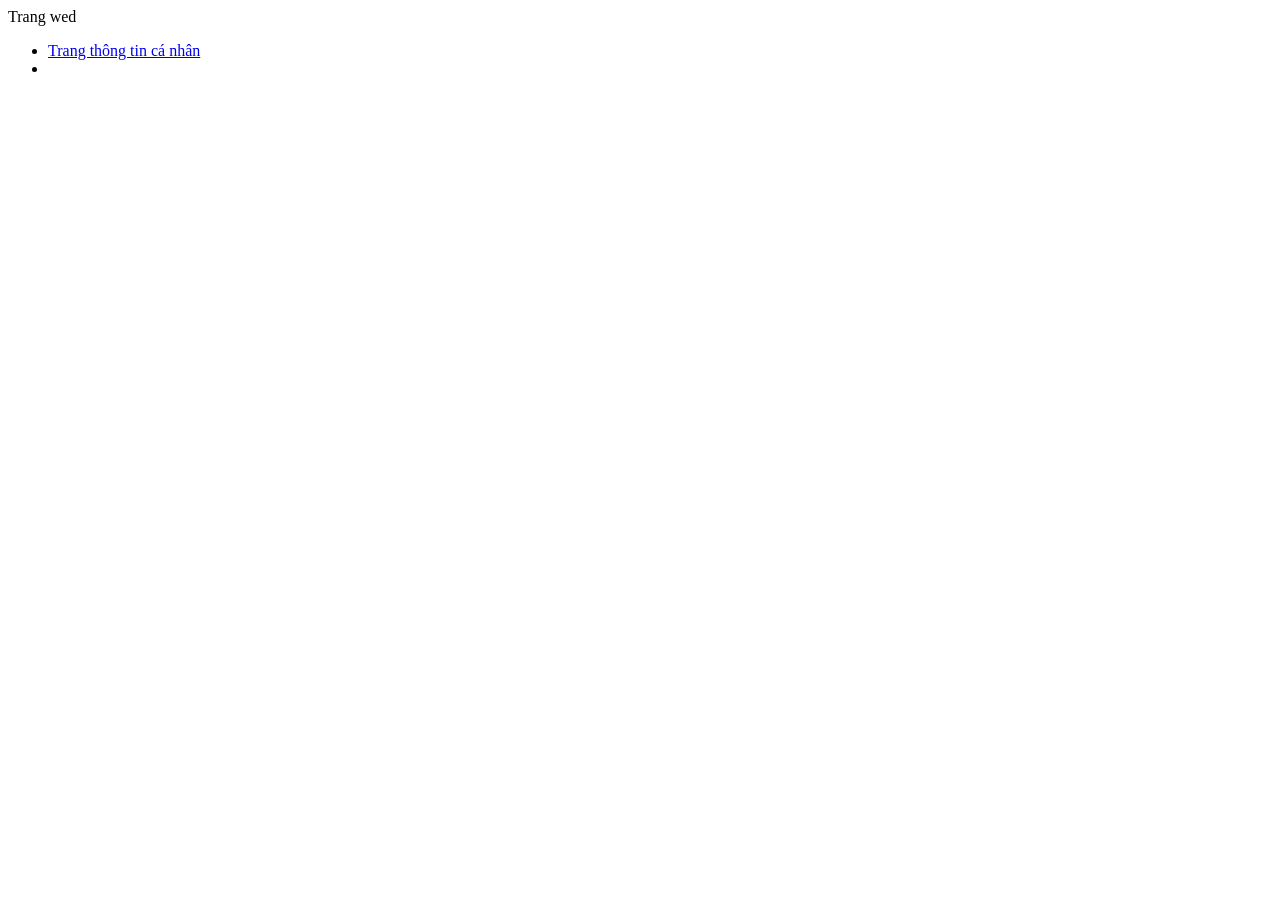
==== html/page1.html @ 36922c04 "Create a project structure" ====
﻿<!DOCTYPE html>
<html lang="vi">
	<head>
		<tile> Trang wed </tile>
		<meta charset ="utf-8">
	</head>
	<body>
		<ul>
			<li>
				<a href="html/page1.html">
				Trang thông tin cá nhân
				</a>	
			<li>
		<ul>
	</body>
</htlm>
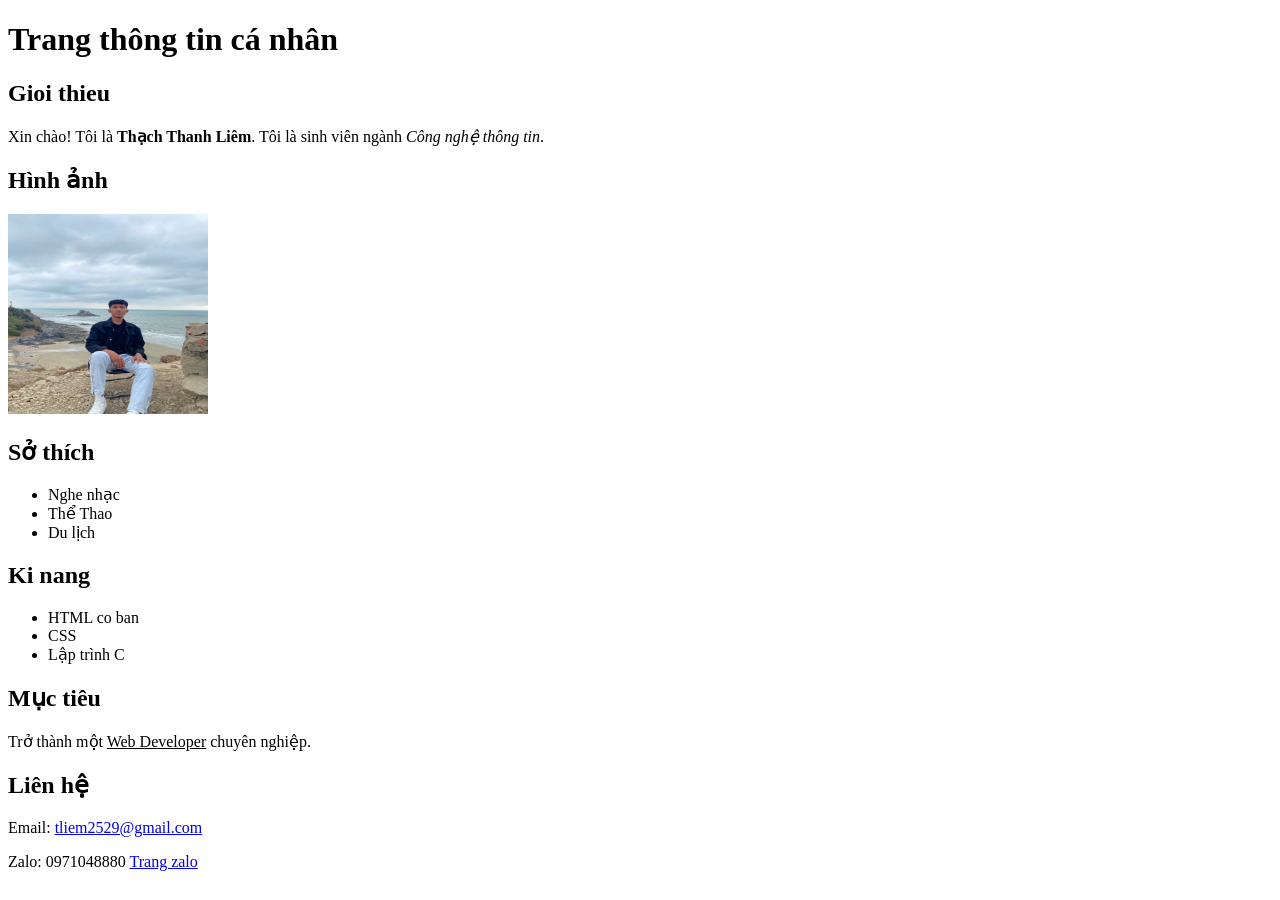
==== commit 3996fa21: "update" ====
--- a/html/page1.html
+++ b/html/page1.html
@@ -1,16 +1,59 @@
 ﻿<!DOCTYPE html>
 <html lang="vi">
-	<head>
-		<tile> Trang wed </tile>
-		<meta charset ="utf-8">
-	</head>
-	<body>
-		<ul>
-			<li>
-				<a href="html/page1.html">
-				Trang thông tin cá nhân
-				</a>	
-			<li>
-		<ul>
-	</body>
-</htlm>+<head>
+    <meta charset="UTF-8">
+    <title>Trang cá nhân</title>
+</head>
+<body>
+
+    <!-- Tiêu đề -->
+    <h1>Trang thông tin cá nhân</h1>
+
+    <!-- Thông tin cơ bản -->
+    <h2>Gioi thieu</h2>
+    <p>
+        Xin chào! Tôi là <b>Thạch Thanh Liêm</b>. 
+        Tôi là sinh viên ngành <i>Công nghệ thông tin</i>.
+    </p>
+
+    <!-- Hình ảnh -->
+    <h2>Hình ảnh</h2>
+    <img src="../assets/images/avata.jpg" width="200" height="200">
+
+    <!-- Sở thích -->
+    <h2>Sở thích</h2>
+    <ul>
+        <li>Nghe nhạc</li>
+        <li>Thể Thao</li>
+        <li>Du lịch</li>
+    </ul>
+
+    <!-- Ki nang -->
+    <h2>Ki nang</h2>
+    <ul>
+        <li>HTML co ban</li>
+        <li>CSS</li>
+        <li>Lập trình C</li>
+    </ul>
+
+    <!-- Mục tiêu -->
+    <h2>Mục tiêu</h2>
+    <p>
+        Trở thành một <u>Web Developer</u> chuyên nghiệp.
+    </p>
+
+    <!-- Liên kết -->
+    <h2>Liên hệ</h2>
+    <p>
+        Email: <a href="mailto:tliem2529@gmail.com">tliem2529@gmail.com</a>
+    </p>
+
+    <p>
+        Zalo: 0971048880
+        <a href="https://Zalo.com" target="_blank">
+            Trang zalo
+        </a>
+    </p>
+
+</body>
+</html>
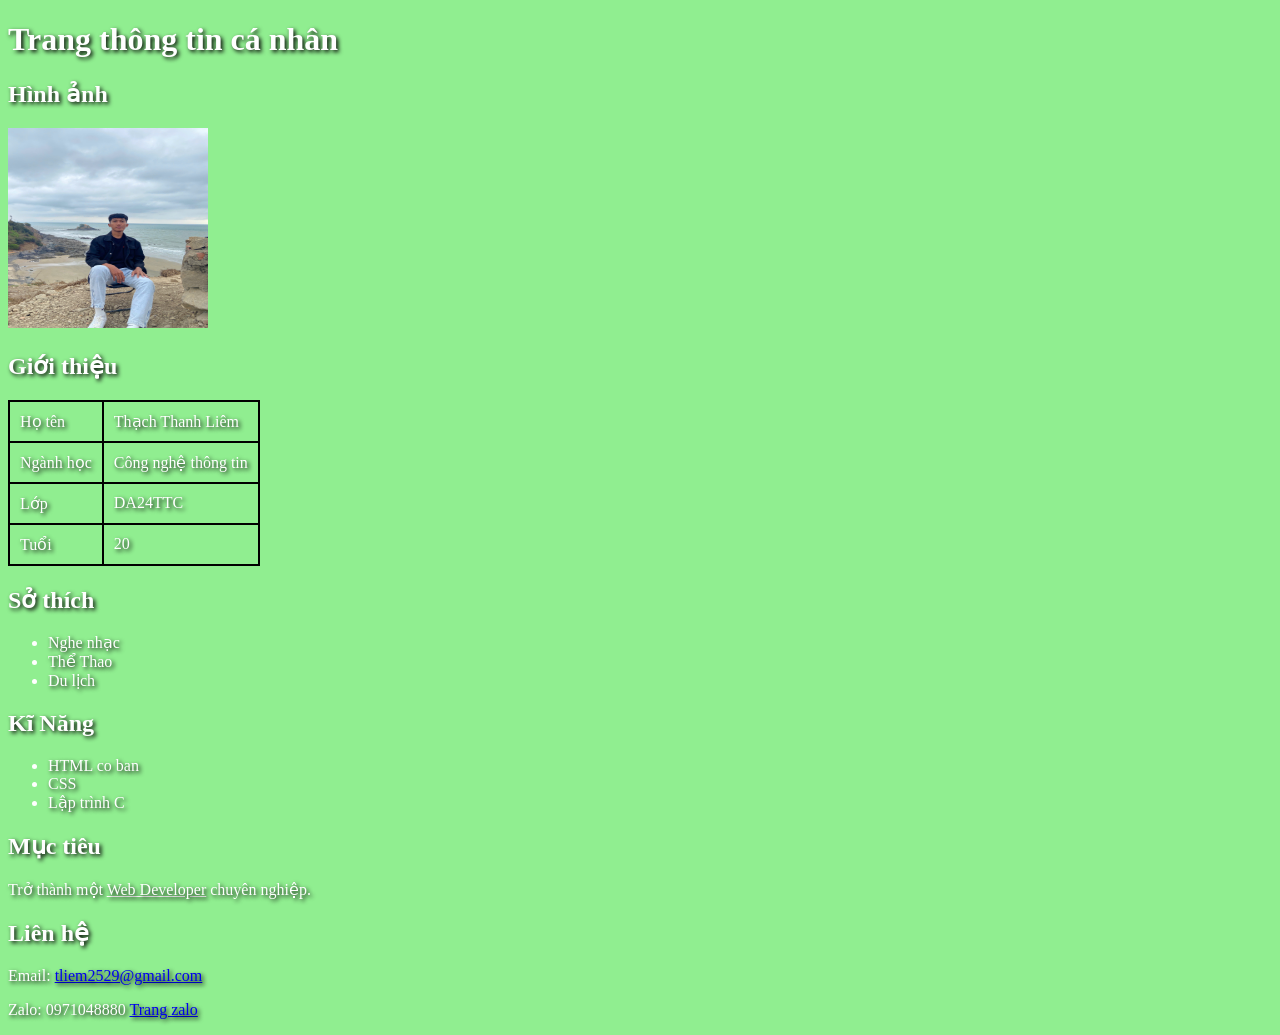
==== commit 85760cb9: "update all" ====
--- a/html/page1.html
+++ b/html/page1.html
@@ -3,23 +3,36 @@
 <head>
     <meta charset="UTF-8">
     <title>Trang cá nhân</title>
+	<link rel="stylesheet" href="../css/style1.css">
 </head>
 <body>
 
     <!-- Tiêu đề -->
     <h1>Trang thông tin cá nhân</h1>
+	
+    <!-- Hình ảnh -->
+    <h2>Hình ảnh</h2> <img src="../assets/images/avata.jpg" width="200" height="200">
 
-    <!-- Thông tin cơ bản -->
-    <h2>Gioi thieu</h2>
-    <p>
-        Xin chào! Tôi là <b>Thạch Thanh Liêm</b>. 
-        Tôi là sinh viên ngành <i>Công nghệ thông tin</i>.
-    </p>
-
-    <!-- Hình ảnh -->
-    <h2>Hình ảnh</h2>
-    <img src="../assets/images/avata.jpg" width="200" height="200">
-
+<h2>Giới thiệu</h2>
+<table border="1" cellpadding="10">
+    <tr>
+        <td>Họ tên</td>
+        <td>Thạch Thanh Liêm</td>
+    </tr>
+    <tr>
+        <td>Ngành học</td>
+        <td>Công nghệ thông tin</td>
+    </tr>
+	<tr>
+        <td>Lớp</td>
+        <td>DA24TTC</td>
+    </tr>
+	<tr>
+        <td>Tuổi</td>
+        <td>20</td>
+    </tr>
+</table>
+ 
     <!-- Sở thích -->
     <h2>Sở thích</h2>
     <ul>
@@ -29,7 +42,7 @@
     </ul>
 
     <!-- Ki nang -->
-    <h2>Ki nang</h2>
+    <h2>Kĩ Năng</h2>
     <ul>
         <li>HTML co ban</li>
         <li>CSS</li>
@@ -54,6 +67,6 @@
             Trang zalo
         </a>
     </p>
-
+</table>
 </body>
 </html>
--- a/css/style1.css
+++ b/css/style1.css
@@ -0,0 +1,16 @@
+﻿body {
+  background-color: lightgreen;
+}
+body {
+  color: white;
+}
+body {
+  text-shadow: 2px 2px 5px black;
+  text-shadow: 2px 2px 4px black;
+}
+table {
+    border-collapse: collapse;
+}
+td, th {
+    border: 2px solid black; 
+}
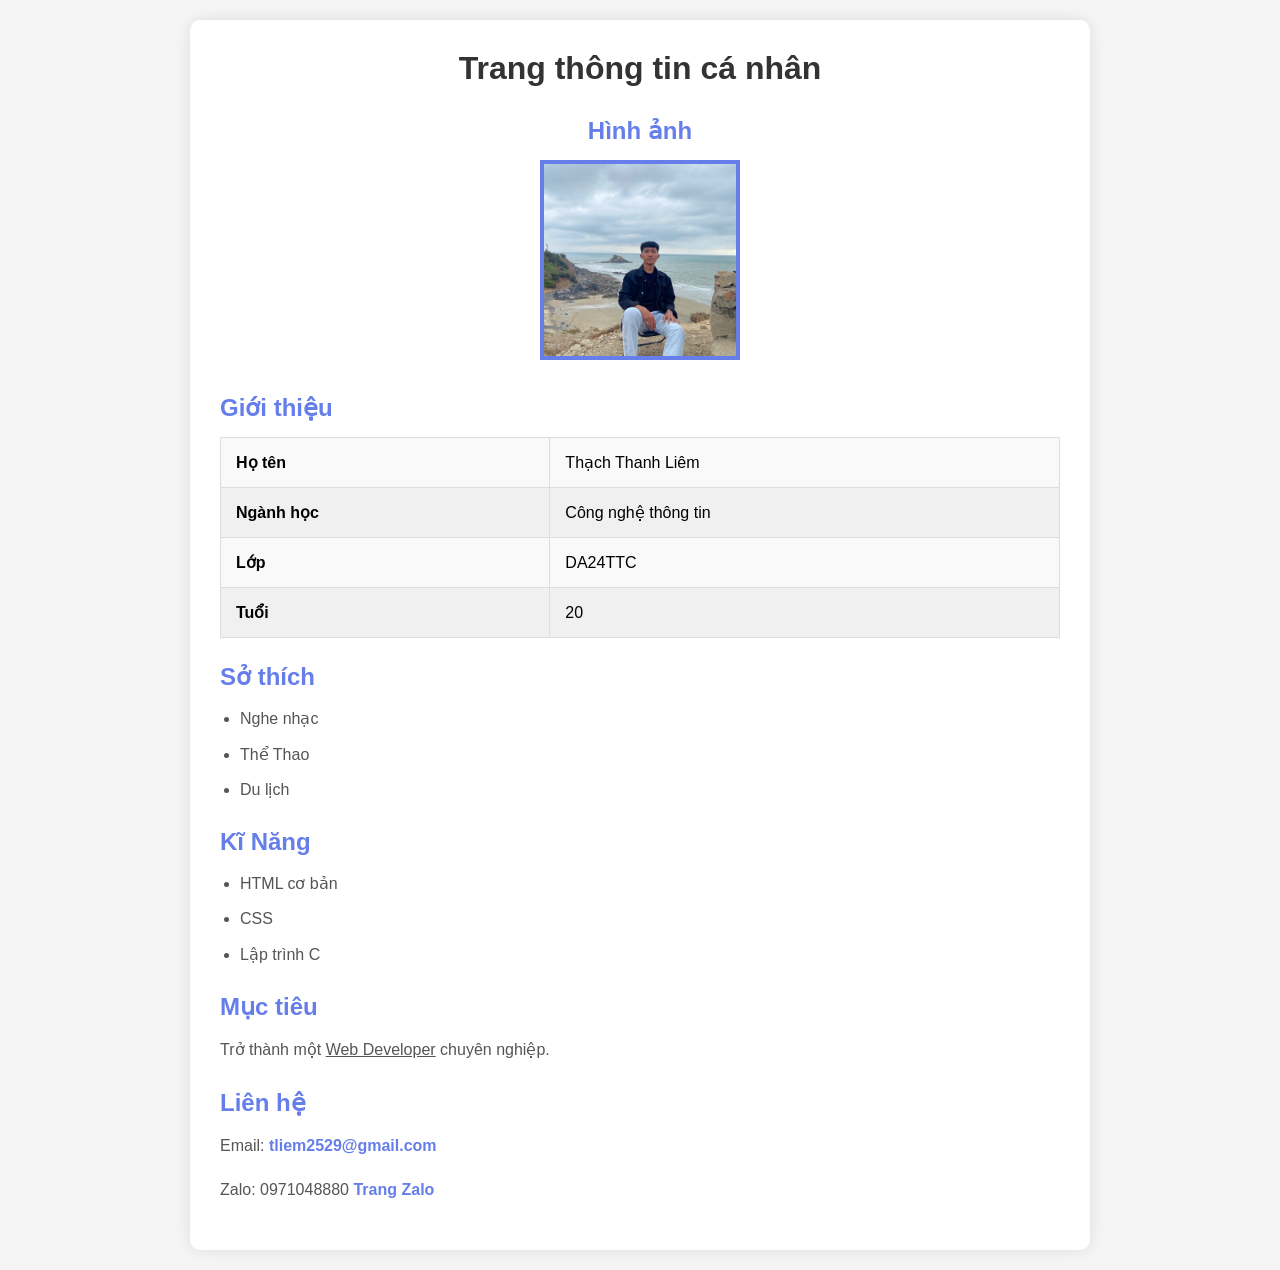
==== commit a29cd8bd: "change file" ====
--- a/html/page1.html
+++ b/html/page1.html
@@ -1,72 +1,73 @@
 ﻿<!DOCTYPE html>
 <html lang="vi">
-<head>
-    <meta charset="UTF-8">
-    <title>Trang cá nhân</title>
-	<link rel="stylesheet" href="../css/style1.css">
-</head>
-<body>
+    <head>
+        <meta charset="UTF-8">
+        <title>Trang cá nhân</title>
+        <link rel="stylesheet" href="../css/style1.css">
+    </head>
+    <body>
+        <div class="container">
+            <!-- Tiêu đề -->
+            <h1>Trang thông tin cá nhân</h1>
+            
+            <!-- Hình ảnh -->
+            <div class="profile-img">
+                <h2>Hình ảnh</h2>
+                <img src="../assets/images/avata.jpg" alt="Avatar" width="200" height="200">
+            </div>
 
-    <!-- Tiêu đề -->
-    <h1>Trang thông tin cá nhân</h1>
-	
-    <!-- Hình ảnh -->
-    <h2>Hình ảnh</h2> <img src="../assets/images/avata.jpg" width="200" height="200">
+            <!-- Giới thiệu -->
+            <h2>Giới thiệu</h2>
+            <table border="1" cellpadding="10">
+                <tr>
+                    <td><strong>Họ tên</strong></td>
+                    <td>Thạch Thanh Liêm</td>
+                </tr>
+                <tr>
+                    <td><strong>Ngành học</strong></td>
+                    <td>Công nghệ thông tin</td>
+                </tr>
+                <tr>
+                    <td><strong>Lớp</strong></td>
+                    <td>DA24TTC</td>
+                </tr>
+                <tr>
+                    <td><strong>Tuổi</strong></td>
+                    <td>20</td>
+                </tr>
+            </table>
+            
+            <!-- Sở thích -->
+            <h2>Sở thích</h2>
+            <ul>
+                <li>Nghe nhạc</li>
+                <li>Thể Thao</li>
+                <li>Du lịch</li>
+            </ul>
 
-<h2>Giới thiệu</h2>
-<table border="1" cellpadding="10">
-    <tr>
-        <td>Họ tên</td>
-        <td>Thạch Thanh Liêm</td>
-    </tr>
-    <tr>
-        <td>Ngành học</td>
-        <td>Công nghệ thông tin</td>
-    </tr>
-	<tr>
-        <td>Lớp</td>
-        <td>DA24TTC</td>
-    </tr>
-	<tr>
-        <td>Tuổi</td>
-        <td>20</td>
-    </tr>
-</table>
- 
-    <!-- Sở thích -->
-    <h2>Sở thích</h2>
-    <ul>
-        <li>Nghe nhạc</li>
-        <li>Thể Thao</li>
-        <li>Du lịch</li>
-    </ul>
+            <!-- Kĩ năng -->
+            <h2>Kĩ Năng</h2>
+            <ul>
+                <li>HTML cơ bản</li>
+                <li>CSS</li>
+                <li>Lập trình C</li>
+            </ul>
 
-    <!-- Ki nang -->
-    <h2>Kĩ Năng</h2>
-    <ul>
-        <li>HTML co ban</li>
-        <li>CSS</li>
-        <li>Lập trình C</li>
-    </ul>
+            <!-- Mục tiêu -->
+            <h2>Mục tiêu</h2>
+            <p>
+                Trở thành một <u>Web Developer</u> chuyên nghiệp.
+            </p>
 
-    <!-- Mục tiêu -->
-    <h2>Mục tiêu</h2>
-    <p>
-        Trở thành một <u>Web Developer</u> chuyên nghiệp.
-    </p>
-
-    <!-- Liên kết -->
-    <h2>Liên hệ</h2>
-    <p>
-        Email: <a href="mailto:tliem2529@gmail.com">tliem2529@gmail.com</a>
-    </p>
-
-    <p>
-        Zalo: 0971048880
-        <a href="https://Zalo.com" target="_blank">
-            Trang zalo
-        </a>
-    </p>
-</table>
-</body>
+            <!-- Liên hệ -->
+            <h2>Liên hệ</h2>
+            <p>
+                Email: <a href="mailto:tliem2529@gmail.com">tliem2529@gmail.com</a>
+            </p>
+            <p>
+                Zalo: 0971048880
+                <a href="https://zalo.com" target="_blank">Trang Zalo</a>
+            </p>
+        </div>
+    </body>
 </html>
--- a/css/style1.css
+++ b/css/style1.css
@@ -1,16 +1,89 @@
-﻿body {
-  background-color: lightgreen;
+﻿* {
+    margin: 0;
+    padding: 0;
+    box-sizing: border-box;
 }
+
 body {
-  color: white;
+    font-family: Arial, sans-serif;
+    background-color: #f5f5f5;
+    padding: 20px;
 }
-body {
-  text-shadow: 2px 2px 5px black;
-  text-shadow: 2px 2px 4px black;
+
+.container {
+    max-width: 900px;
+    margin: 0 auto;
+    background: white;
+    padding: 30px;
+    border-radius: 10px;
+    box-shadow: 0 0 15px rgba(0, 0, 0, 0.1);
 }
+
+h1 {
+    color: #333;
+    margin-bottom: 30px;
+    text-align: center;
+    font-size: 32px;
+}
+
+h2 {
+    color: #667eea;
+    margin-top: 25px;
+    margin-bottom: 15px;
+    font-size: 24px;
+}
+
+.profile-img {
+    text-align: center;
+    margin-bottom: 30px;
+}
+
+.profile-img img {
+    width: 200px;
+    height: 200px;
+    border: 4px solid #667eea;
+    object-fit: cover;
+}
+
 table {
+    width: 100%;
     border-collapse: collapse;
+    margin-bottom: 20px;
 }
-td, th {
-    border: 2px solid black; 
+
+table td {
+    padding: 15px;
+    border: 1px solid #ddd;
+    background-color: #f9f9f9;
+}
+
+table tr:nth-child(even) td {
+    background-color: #f0f0f0;
+}
+
+ul {
+    margin-left: 20px;
+}
+
+ul li {
+    margin-bottom: 10px;
+    color: #555;
+    line-height: 1.6;
+}
+
+p {
+    color: #555;
+    line-height: 1.8;
+    margin-bottom: 15px;
+}
+
+a {
+    color: #667eea;
+    text-decoration: none;
+    font-weight: bold;
+}
+
+a:hover {
+    color: #764ba2;
+    text-decoration: underline;
 }
